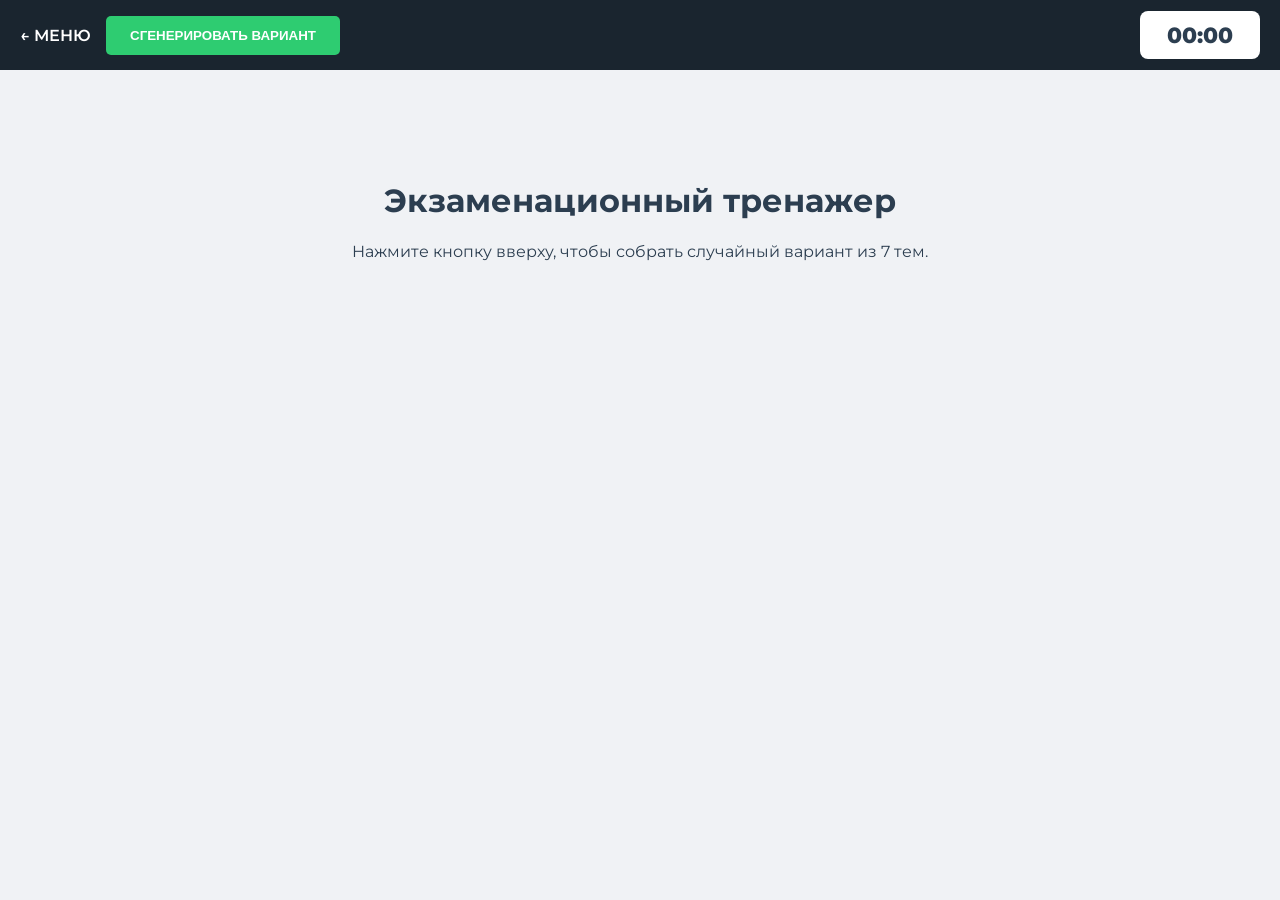
==== practice.html @ 95d21c12 "Add files via upload 1111" ====
<!DOCTYPE html>
<html lang="ru">
<head>
    <meta charset="UTF-8">
    <meta name="viewport" content="width=device-width, initial-scale=1.0">
    <title>Practice Mode - Полный вариант</title>
    <link href="https://fonts.googleapis.com/css2?family=Montserrat:wght@400;600;700;800&display=swap" rel="stylesheet">
    <style>
        :root {
            --header-bg: #1a252f;
            --bg-color: #f0f2f5;
            --accent: #3498db;
            --green: #2ecc71;
            --red: #e74c3c;
        }

        body {
            font-family: 'Montserrat', sans-serif;
            background-color: var(--bg-color);
            margin: 0;
            padding-top: 80px;
            color: #2c3e50;
        }

        .page-header {
            background-color: var(--header-bg);
            padding: 0 20px;
            display: flex;
            justify-content: space-between;
            align-items: center;
            position: fixed;
            top: 0;
            left: 0;
            right: 0;
            height: 70px;
            z-index: 1000;
        }

        .gen-btn {
            background-color: var(--green);
            color: white;
            border: none;
            padding: 12px 24px;
            border-radius: 5px;
            font-weight: 800;
            cursor: pointer;
            text-transform: uppercase;
            transition: 0.3s;
        }
        .gen-btn:hover { background-color: #27ae60; transform: scale(1.05); }

        .timer-display {
            background: white;
            padding: 10px 20px;
            border-radius: 8px;
            font-weight: 800;
            font-size: 1.4rem;
            min-width: 80px;
            text-align: center;
        }

        .container { max-width: 900px; margin: 0 auto 50px; padding: 0 20px; }

        .task-card {
            background: white;
            border-radius: 12px;
            padding: 30px;
            margin-bottom: 30px;
            box-shadow: 0 4px 15px rgba(0,0,0,0.05);
            display: none;
        }

        .show { display: block !important; }

        h2 { border-left: 5px solid var(--accent); padding-left: 15px; margin-top: 0; }
        .instruction { font-weight: 600; color: #7f8c8d; margin-bottom: 15px; }
        
        .content-box { line-height: 1.7; font-size: 1.05rem; }
        
        img { max-width: 100%; border-radius: 8px; margin: 15px 0; border: 1px solid #ddd; }
        
        .dual-img { display: flex; gap: 15px; margin: 15px 0; }
        .dual-img img { width: 50%; height: 250px; object-fit: cover; }

        .controls { display: flex; gap: 10px; margin-top: 15px; }
        .btn-s { padding: 8px 15px; border: none; border-radius: 4px; cursor: pointer; font-weight: 600; color: white; }
        .btn-blue { background: var(--accent); }
        .btn-grey { background: #95a5a6; }

        .answer-area {
            display: none;
            margin-top: 15px;
            padding: 15px;
            background: #f9f9f9;
            border-left: 4px solid var(--green);
            font-size: 0.95rem;
        }

        .welcome { text-align: center; padding: 80px 0; }
    </style>
</head>
<body>

    <header class="page-header">
        <div style="display: flex; gap: 15px; align-items: center;">
            <a href="index.html" style="color: white; text-decoration: none; font-weight: 600;">← МЕНЮ</a>
            <button class="gen-btn" onclick="generateVariant()">Сгенерировать вариант</button>
        </div>
        <div class="timer-display" id="timer">00:00</div>
    </header>

    <div class="container">
        
        <div id="welcome" class="welcome">
            <h1>Экзаменационный тренажер</h1>
            <p>Нажмите кнопку вверху, чтобы собрать случайный вариант из 7 тем.</p>
        </div>

        <div id="t1" class="task-card">
            <h2>Task 1. Reading aloud</h2>
            <div class="instruction">Read the text aloud (1.5 min preparation).</div>
            <div id="t1-text" class="content-box"></div>
            <div class="controls">
                <button class="btn-s btn-blue" onclick="startTimer(90)">1:30</button>
            </div>
        </div>

        <div id="t2" class="task-card">
            <h2>Task 2. Direct Questions</h2>
            <div class="content-box">
                <img id="t2-img" src="" alt="Advertisement">
                <p id="t2-instr"></p>
                <ul id="t2-points"></ul>
            </div>
            <div class="controls">
                <button class="btn-s btn-blue" onclick="startTimer(90)">1:30</button>
                <button class="btn-s btn-grey" onclick="toggleAns('t2-ans')">Ответы</button>
            </div>
            <div id="t2-ans" class="answer-area"></div>
        </div>

        <div id="t3" class="task-card">
            <h2>Task 3. Interview</h2>
            <div class="content-box">
                <p>Answer 5 questions based on the topic.</p>
                <audio id="t3-audio" controls src=""></audio>
            </div>
            <div class="controls">
                <button class="btn-s btn-grey" onclick="toggleAns('t3-ans')">Скрипт и Ответы</button>
            </div>
            <div id="t3-ans" class="answer-area"></div>
        </div>

        <div id="t4" class="task-card">
            <h2>Task 4. Speaking Project</h2>
            <div class="instruction" id="t4-theme"></div>
            <div class="dual-img">
                <img id="t4-img1" src="" alt="Photo 1">
                <img id="t4-img2" src="" alt="Photo 2">
            </div>
            <div id="t4-task" class="content-box"></div>
            <div class="controls">
                <button class="btn-s btn-blue" onclick="startTimer(150)">2:30</button>
            </div>
        </div>

    </div>

    <script>
        const topics = {
            1: {
                title: "Sightseeing in Russia",
                t1: "Russia is famous for its historical routes, and the Golden Ring is perhaps the most celebrated one. This ring of ancient cities north-east of Moscow offers a unique glimpse into the country's medieval past. Each city, like Suzdal or Vladimir, features stunning white-stone churches and golden-domed cathedrals that date back centuries. These locations are not just open-air museums; they are living parts of Russian history where traditional crafts are still practiced. Tourists can enjoy the quiet atmosphere of the countryside while admiring the intricate architecture. Visiting the Golden Ring is a perfect way to escape the busy life of the capital and learn about the roots of Russian culture. Today, these cities are protected as World Heritage sites, ensuring that their beauty and historical significance will be preserved for future generations of travelers from all over the world.",
                t2: ["duration of the tour", "transport", "group size", "discounts for students"],
                t2a: "1. How long does the tour last? / 2. What kind of transport is provided? / 3. What is the group size? / 4. Are there any discounts for students?",
                t3: "1. Region? (Oryol, famous for writer Turgenev) <br> 2. Popular places? (Moscow, SPb, Baikal) <br> 3. Historical landmarks? (Local parks/museums) <br> 4. Abroad vs Russia? (Different cultures, climate) <br> 5. Advice? (Weather, basic phrases)",
                t4: "The Red Square vs Lake Baikal."
            },
            2: {
                title: "Famous People of Russia",
                t1: "Alexander Pushkin is widely considered the greatest Russian poet and the founder of modern Russian literature. Born in 1799, he revolutionized the Russian language by mixing the formal grammar of the time with the natural speech of the people. His works, including 'Eugene Onegin' and numerous fairy tales, are studied by every schoolchild in the country. Pushkin’s influence is so great that his birthday is now celebrated as Russian Language Day. He had a remarkable ability to express deep human emotions through simple yet beautiful verses. Although his life was tragically short, he left behind a massive literary heritage that continues to inspire writers and artists worldwide. To Russians, Pushkin is more than just a writer; he is a symbol of national pride and cultural identity.",
                t2: ["location of the exhibition", "opening hours", "entrance fee", "audio guide availability"],
                t2a: "1. Where is the exhibition located? / 2. Opening hours? / 3. Entrance fee? / 4. Is an audio guide available?",
                t3: "1. Most famous person? (Turgenev) <br> 2. Scientist? (Mendeleev) <br> 3. Athletes? (Figure skaters) <br> 4. Easy to be famous? (Stressful, social media) <br> 5. Your field? (Linguistics/Education)",
                t4: "Pushkin (Writer) vs Gagarin (Explorer)."
            },
            3: {
                title: "Russian Holidays and Traditions",
                t1: "Maslenitsa is one of the oldest and most cheerful Russian traditions, marking the end of winter and the arrival of spring. This holiday lasts for a whole week and is filled with various activities, such as sledding and outdoor festivals. The most important symbol of Maslenitsa is the pancake, or 'blin,' which represents the sun because of its round shape and golden color. People cook and eat large quantities of pancakes with different fillings, inviting friends and relatives to join the feast. The week ends with the burning of a straw figure, which symbolizes the departure of the cold season. It is a time for forgiveness and joy before the beginning of the Great Lent. Even today, Maslenitsa remains a popular celebration that brings families and communities together across the country.",
                t2: ["special menu", "table reservation", "entertainment program", "price for one person"],
                t2a: "1. Do you have a special menu? / 2. Can I make a table reservation? / 3. What is the entertainment program? / 4. What is the price for one person?",
                t3: "1. Important holiday? (New Year) <br> 2. Maslenitsa celebrate? (Pancakes, bonfire) <br> 3. Traditional food? (Olivier, Shuba, pies) <br> 4. Why roots? (Belonging, ancestors) <br> 5. New holiday? (Psychology Day)",
                t4: "Maslenitsa (Outdoor) vs Family feast (Home)."
            },
            4: {
                title: "Nature and Environmental Issues",
                t1: "Russia possesses the largest forest reserves in the world, often referred to as the 'lungs of Europe.' These vast territories of taiga play a crucial role in regulating the global climate by absorbing carbon dioxide. However, these forests face several environmental threats, including illegal logging and forest fires during the hot summer months. Protecting this natural wealth has become a top priority for the government and various environmental organizations. New laws have been introduced to ensure sustainable forest management and to restore areas damaged by fires. Public awareness campaigns also encourage citizens to behave responsibly when spending time in nature. Preserving the forests is not only important for the economy but also for protecting the habitats of endangered animals like the Siberian tiger.",
                t2: ["meeting point", "equipment provided", "duration of the event", "age restrictions"],
                t2a: "1. Where is the meeting point? / 2. Is equipment provided? / 3. How long does the event last? / 4. Any age restrictions?",
                t3: "1. Climate? (Temperate continental) <br> 2. Town problems? (Pollution, litter) <br> 3. Your family? (Save water/electricity) <br> 4. Ecology in schools? (Yes, responsibility) <br> 5. Friends eco-style? (Sorting trash)",
                t4: "Beautiful landscape vs Pollution/Litter."
            },
            5: {
                title: "Life in the City and Countryside",
                t1: "Living in a large Russian city like Moscow or Novosibirsk offers many advantages but also presents certain challenges. On the one hand, urban residents have access to the best educational institutions, modern healthcare, and a wide variety of cultural events. The public transport system, including the famous metro, allows people to move quickly between different districts. On the other hand, the fast pace of life and constant noise can be quite stressful. Many city dwellers suffer from air pollution and a lack of green spaces near their homes. Despite these drawbacks, young people continue to move to big cities in search of career opportunities and a vibrant social life. Urban planning is now focusing on creating more parks and pedestrian zones to make city life more comfortable for everyone.",
                t2: ["distance from the city", "number of rooms", "local facilities", "monthly rent"],
                t2a: "1. Distance from the city? / 2. Number of rooms? / 3. Local facilities? / 4. Monthly rent?",
                t3: "1. Prefer where? (Big city) <br> 2. Metropolis disadvantages? (Traffic, noise) <br> 3. Young move why? (Education, jobs) <br> 4. Benefits countryside? (Fresh air, no gadgets) <br> 5. Changes? (Digital services, transport)",
                t4: "Moscow City (Skyscrapers) vs Village house."
            },
            6: {
                title: "Science and Space Exploration",
                t1: "The history of space exploration changed forever on April 12, 1961, when Yuri Gagarin became the first human to travel into outer space. His spacecraft, Vostok 1, completed a single orbit around the Earth, lasting only 108 minutes. This historic mission proved that humans could survive in weightlessness and paved the way for future lunar missions and space stations. Gagarin’s courage and his famous smile made him an international hero and a symbol of scientific progress. Since then, Russia has continued to play a leading role in space research, developing reliable rockets and maintaining the International Space Station. Every year, Cosmonautics Day is celebrated to honor the scientists and pilots who made space travel possible. The legacy of these pioneers continues to inspire new generations to look at the stars and dream of new discoveries.",
                t2: ["online booking", "ticket price", "film duration", "photography permission"],
                t2a: "1. Online booking available? / 2. Ticket price? / 3. Film duration? / 4. Photography allowed?",
                t3: "1. First man? (Gagarin, 1961) <br> 2. Space news? (Yes, mystery) <br> 3. Discovery? (Radio, Popov) <br> 4. Gov money why? (Technologies, prestige) <br> 5. Tourist? (Dangerous but incredible)",
                t4: "Laboratory (Science) vs Rocket launch (Space)."
            },
            7: {
                title: "Schooling in Russia",
                t1: "The school system in Russia is designed to provide students with a broad and solid foundation in various academic disciplines. Primary education begins at the age of six or seven and lasts for four years, followed by middle and senior school. The curriculum includes a wide range of subjects, from mathematics and literature to foreign languages and computer science. One of the unique features of Russian schools is the emphasis on classical literature, which helps students develop critical thinking and cultural awareness. At the end of their studies, students must take the Unified State Exam to enter universities. Recent reforms have introduced digital technologies into classrooms, allowing for more interactive and personalized learning. Despite these changes, the traditional role of the teacher as a mentor remains highly respected in Russian society.",
                t2: ["placement test", "number of students in a group", "course duration", "evening classes"],
                t2a: "1. Is a placement test required? / 2. How many students in a group? / 3. Course duration? / 4. Are there evening classes?",
                t3: "1. Favourite subject? (English/Social) <br> 2. Breaks? (Chat, phone, snack) <br> 3. Real life? (Discipline, knowledge) <br> 4. EGE opinion? (Stressful, fair) <br> 5. After graduate? (University, degree)",
                t4: "Traditional classroom vs Online learning."
            }
        };

        function generateVariant() {
            document.getElementById('welcome').style.display = 'none';
            document.querySelectorAll('.task-card').forEach(c => c.classList.add('show'));
            document.querySelectorAll('.answer-area').forEach(a => a.classList.remove('show'));

            // Независимый рандом для каждого задания
            const r1 = Math.floor(Math.random() * 7) + 1;
            const r2 = Math.floor(Math.random() * 7) + 1;
            const r3 = Math.floor(Math.random() * 7) + 1;
            const r4 = Math.floor(Math.random() * 7) + 1;

            // Заполнение Задания 1
            document.getElementById('t1-text').innerText = topics[r1].t1;

            // Заполнение Задания 2
            document.getElementById('t2-img').src = `images/ts2/${r2}.jpg`;
            document.getElementById('t2-instr').innerText = `You are considering... (${topics[r2].title}). Ask 4 questions:`;
            const t2List = document.getElementById('t2-points');
            t2List.innerHTML = "";
            topics[r2].t2.forEach(p => t2List.innerHTML += `<li>${p}</li>`);
            document.getElementById('t2-ans').innerText = topics[r2].t2a;

            // Заполнение Задания 3
            document.getElementById('t3-audio').src = `images/ts3/${r3}.mp3`;
            document.getElementById('t3-ans').innerHTML = topics[r3].t3;

            // Заполнение Задания 4 (Логика имен файлов: Тема 1 -> 2.jpg и 3.jpg)
            const imgStart = r4 * 2; 
            document.getElementById('t4-theme').innerText = "Project Theme: " + topics[r4].title;
            document.getElementById('t4-img1').src = `images/ts4/${imgStart}.jpg`;
            document.getElementById('t4-img2').src = `images/ts4/${imgStart + 1}.jpg`;
            document.getElementById('t4-task').innerHTML = `<p><b>Describe:</b> ${topics[r4].t4}</p>
                <ul><li>Give brief description + differences</li><li>Advantages/Disadvantages (1-2)</li><li>Your opinion/preference</li></ul>`;

            window.scrollTo(0, 0);
        }

        let timerInt;
        function startTimer(sec) {
            clearInterval(timerInt);
            let time = sec;
            const disp = document.getElementById('timer');
            timerInt = setInterval(() => {
                let m = Math.floor(time / 60);
                let s = time % 60;
                disp.innerText = `${m}:${s < 10 ? '0' : ''}${s}`;
                if (time <= 0) { clearInterval(timerInt); alert("Время вышло!"); }
                time--;
            }, 1000);
        }

        function toggleAns(id) { document.getElementById(id).classList.toggle('show'); }
    </script>
</body>
</html>
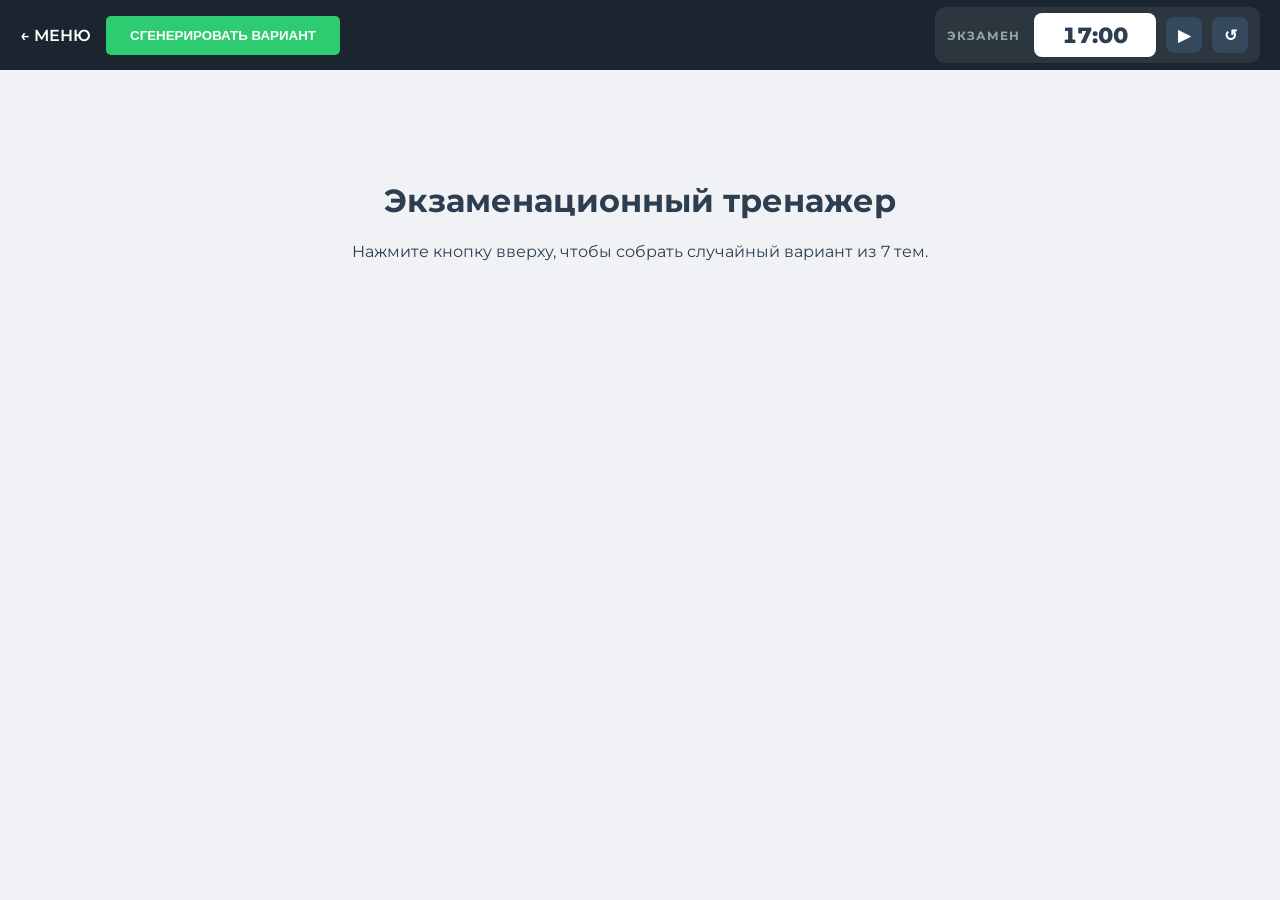
==== commit bad9f0bd: "practice.html" ====
--- a/practice.html
+++ b/practice.html
@@ -49,15 +49,69 @@
         }
         .gen-btn:hover { background-color: #27ae60; transform: scale(1.05); }
 
+        /* Экзаменационный таймер 17 минут */
+        .exam-timer {
+            display: flex;
+            align-items: center;
+            gap: 10px;
+            background: rgba(255,255,255,0.08);
+            padding: 6px 12px;
+            border-radius: 10px;
+        }
+        .exam-label {
+            color: #95a5a6;
+            font-size: 0.75rem;
+            font-weight: 700;
+            letter-spacing: 1px;
+            text-transform: uppercase;
+            margin-right: 4px;
+        }
         .timer-display {
             background: white;
-            padding: 10px 20px;
+            padding: 8px 16px;
             border-radius: 8px;
             font-weight: 800;
             font-size: 1.4rem;
-            min-width: 80px;
+            min-width: 90px;
             text-align: center;
-        }
+            font-variant-numeric: tabular-nums;
+            transition: color 0.3s;
+        }
+        .timer-ctrl {
+            background: #34495e;
+            color: white;
+            border: none;
+            width: 36px;
+            height: 36px;
+            border-radius: 8px;
+            font-size: 1rem;
+            font-weight: 700;
+            cursor: pointer;
+            transition: 0.2s;
+            display: flex;
+            align-items: center;
+            justify-content: center;
+        }
+        .timer-ctrl:hover { background: var(--accent); }
+        .timer-ctrl.reset:hover { background: var(--red); }
+
+        /* Мини-таймер задания (плавающий) */
+        .mini-timer {
+            position: fixed;
+            bottom: 20px;
+            right: 20px;
+            background: white;
+            padding: 14px 24px;
+            border-radius: 12px;
+            font-weight: 800;
+            font-size: 1.4rem;
+            box-shadow: 0 6px 20px rgba(0,0,0,0.15);
+            font-variant-numeric: tabular-nums;
+            display: none;
+            z-index: 1100;
+            border-left: 5px solid var(--accent);
+        }
+        .mini-timer.show { display: block; }
 
         .container { max-width: 900px; margin: 0 auto 50px; padding: 0 20px; }
 
@@ -97,6 +151,12 @@
         }
 
         .welcome { text-align: center; padding: 80px 0; }
+
+        @media (max-width: 640px) {
+            .exam-label { display: none; }
+            .timer-display { font-size: 1.1rem; min-width: 70px; padding: 6px 10px; }
+            .gen-btn { padding: 10px 12px; font-size: 0.75rem; }
+        }
     </style>
 </head>
 <body>
@@ -106,7 +166,13 @@
             <a href="index.html" style="color: white; text-decoration: none; font-weight: 600;">← МЕНЮ</a>
             <button class="gen-btn" onclick="generateVariant()">Сгенерировать вариант</button>
         </div>
-        <div class="timer-display" id="timer">00:00</div>
+
+        <div class="exam-timer">
+            <span class="exam-label">Экзамен</span>
+            <span class="timer-display" id="examTimer">17:00</span>
+            <button class="timer-ctrl" id="examStartBtn" onclick="examToggle()" title="Пуск / Пауза">▶</button>
+            <button class="timer-ctrl reset" onclick="examReset()" title="Сброс">↺</button>
+        </div>
     </header>
 
     <div class="container">
@@ -165,6 +231,9 @@
         </div>
 
     </div>
+
+    <!-- Плавающий мини-таймер для отдельных заданий -->
+    <div id="miniTimer" class="mini-timer">0:00</div>
 
     <script>
         const topics = {
@@ -226,21 +295,66 @@
             }
         };
 
+        /* ========== ЭКЗАМЕНАЦИОННЫЙ ТАЙМЕР 17 МИНУТ ========== */
+        const EXAM_TOTAL = 17 * 60; // 1020 секунд
+        let examTime = EXAM_TOTAL;
+        let examInt = null;
+        let examRunning = false;
+
+        function renderExam() {
+            const el = document.getElementById('examTimer');
+            const m = Math.floor(examTime / 60);
+            const s = examTime % 60;
+            el.innerText = `${m}:${s < 10 ? '0' : ''}${s}`;
+            if (examTime <= 60) el.style.color = '#e74c3c';
+            else if (examTime <= 300) el.style.color = '#e67e22';
+            else el.style.color = '#2c3e50';
+        }
+
+        function examToggle() {
+            const btn = document.getElementById('examStartBtn');
+            if (examRunning) {
+                clearInterval(examInt);
+                examRunning = false;
+                btn.innerText = '▶';
+                return;
+            }
+            if (examTime <= 0) return;
+            examRunning = true;
+            btn.innerText = '⏸';
+            examInt = setInterval(() => {
+                examTime--;
+                renderExam();
+                if (examTime <= 0) {
+                    clearInterval(examInt);
+                    examRunning = false;
+                    btn.innerText = '▶';
+                    alert("⏰ Экзамен завершён! Время вышло.");
+                }
+            }, 1000);
+        }
+
+        function examReset() {
+            clearInterval(examInt);
+            examRunning = false;
+            examTime = EXAM_TOTAL;
+            document.getElementById('examStartBtn').innerText = '▶';
+            renderExam();
+        }
+
+        /* ========== ГЕНЕРАЦИЯ ВАРИАНТА ========== */
         function generateVariant() {
             document.getElementById('welcome').style.display = 'none';
             document.querySelectorAll('.task-card').forEach(c => c.classList.add('show'));
             document.querySelectorAll('.answer-area').forEach(a => a.classList.remove('show'));
 
-            // Независимый рандом для каждого задания
             const r1 = Math.floor(Math.random() * 7) + 1;
             const r2 = Math.floor(Math.random() * 7) + 1;
             const r3 = Math.floor(Math.random() * 7) + 1;
             const r4 = Math.floor(Math.random() * 7) + 1;
 
-            // Заполнение Задания 1
             document.getElementById('t1-text').innerText = topics[r1].t1;
 
-            // Заполнение Задания 2
             document.getElementById('t2-img').src = `images/ts2/${r2}.jpg`;
             document.getElementById('t2-instr').innerText = `You are considering... (${topics[r2].title}). Ask 4 questions:`;
             const t2List = document.getElementById('t2-points');
@@ -248,11 +362,9 @@
             topics[r2].t2.forEach(p => t2List.innerHTML += `<li>${p}</li>`);
             document.getElementById('t2-ans').innerText = topics[r2].t2a;
 
-            // Заполнение Задания 3
             document.getElementById('t3-audio').src = `images/ts3/${r3}.mp3`;
             document.getElementById('t3-ans').innerHTML = topics[r3].t3;
 
-            // Заполнение Задания 4 (Логика имен файлов: Тема 1 -> 2.jpg и 3.jpg)
             const imgStart = r4 * 2; 
             document.getElementById('t4-theme').innerText = "Project Theme: " + topics[r4].title;
             document.getElementById('t4-img1').src = `images/ts4/${imgStart}.jpg`;
@@ -263,21 +375,39 @@
             window.scrollTo(0, 0);
         }
 
-        let timerInt;
+        /* ========== МИНИ-ТАЙМЕР ДЛЯ ОТДЕЛЬНЫХ ЗАДАНИЙ ========== */
+        let miniInt = null;
         function startTimer(sec) {
-            clearInterval(timerInt);
+            clearInterval(miniInt);
             let time = sec;
-            const disp = document.getElementById('timer');
-            timerInt = setInterval(() => {
-                let m = Math.floor(time / 60);
-                let s = time % 60;
-                disp.innerText = `${m}:${s < 10 ? '0' : ''}${s}`;
-                if (time <= 0) { clearInterval(timerInt); alert("Время вышло!"); }
+            const box = document.getElementById('miniTimer');
+            box.classList.add('show');
+            box.style.color = '#2c3e50';
+            box.style.borderLeftColor = '#3498db';
+
+            const render = () => {
+                const m = Math.floor(time / 60);
+                const s = time % 60;
+                box.innerText = `${m}:${s < 10 ? '0' : ''}${s}`;
+            };
+            render();
+
+            miniInt = setInterval(() => {
                 time--;
+                render();
+                if (time <= 0) {
+                    clearInterval(miniInt);
+                    box.style.color = '#e74c3c';
+                    box.style.borderLeftColor = '#e74c3c';
+                    alert("Время задания вышло!");
+                }
             }, 1000);
         }
 
         function toggleAns(id) { document.getElementById(id).classList.toggle('show'); }
+
+        // Первичная отрисовка экзаменационного таймера
+        renderExam();
     </script>
 </body>
-</html>+</html>
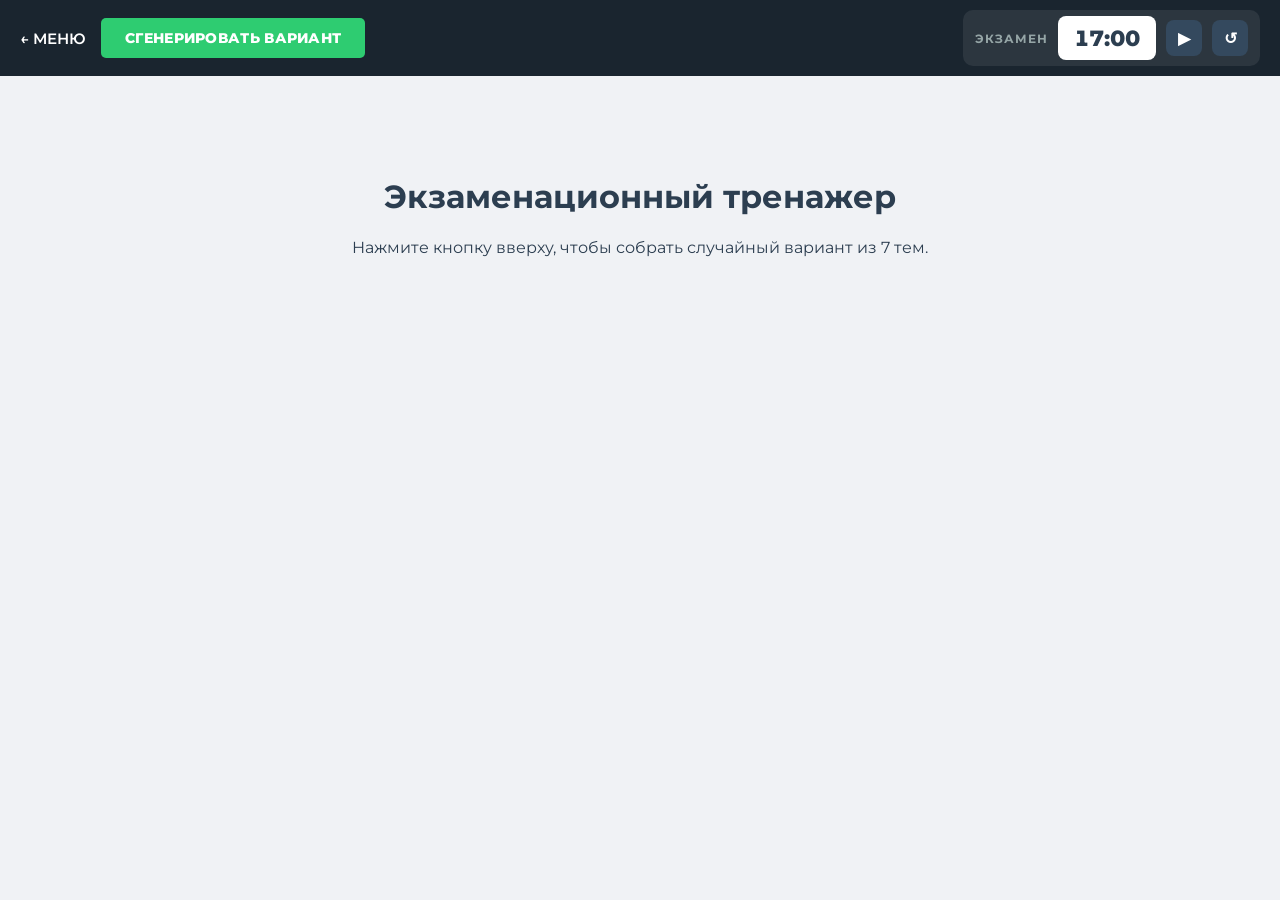
==== commit 2a94de0f: "practice.html" ====
--- a/practice.html
+++ b/practice.html
@@ -2,7 +2,8 @@
 <html lang="ru">
 <head>
     <meta charset="UTF-8">
-    <meta name="viewport" content="width=device-width, initial-scale=1.0">
+    <meta name="viewport" content="width=device-width, initial-scale=1.0, viewport-fit=cover">
+    <meta name="theme-color" content="#1a252f">
     <title>Practice Mode - Полный вариант</title>
     <link href="https://fonts.googleapis.com/css2?family=Montserrat:wght@400;600;700;800&display=swap" rel="stylesheet">
     <style>
@@ -14,27 +15,50 @@
             --red: #e74c3c;
         }
 
+        *, *::before, *::after { box-sizing: border-box; }
+
+        html {
+            -webkit-text-size-adjust: 100%;
+        }
+
         body {
             font-family: 'Montserrat', sans-serif;
             background-color: var(--bg-color);
             margin: 0;
-            padding-top: 80px;
             color: #2c3e50;
         }
 
+        /* ================= ШАПКА (sticky → сама подстраивает высоту) ================= */
         .page-header {
             background-color: var(--header-bg);
-            padding: 0 20px;
+            padding: 10px 20px;
             display: flex;
             justify-content: space-between;
             align-items: center;
-            position: fixed;
+            flex-wrap: wrap;
+            gap: 10px;
+            position: sticky;
             top: 0;
-            left: 0;
-            right: 0;
-            height: 70px;
+            min-height: 70px;
             z-index: 1000;
         }
+
+        .header-left {
+            display: flex;
+            align-items: center;
+            gap: 15px;
+            min-width: 0;
+        }
+
+        .menu-link {
+            color: #fff;
+            text-decoration: none;
+            font-weight: 600;
+            font-size: 0.95rem;
+            white-space: nowrap;
+            transition: opacity .2s;
+        }
+        .menu-link:hover { opacity: .7; }
 
         .gen-btn {
             background-color: var(--green);
@@ -42,12 +66,19 @@
             border: none;
             padding: 12px 24px;
             border-radius: 5px;
+            font-family: inherit;
             font-weight: 800;
+            font-size: 0.85rem;
+            letter-spacing: .3px;
             cursor: pointer;
             text-transform: uppercase;
+            white-space: nowrap;
             transition: 0.3s;
         }
         .gen-btn:hover { background-color: #27ae60; transform: scale(1.05); }
+        .gen-btn:active { transform: scale(0.97); }
+
+        .gen-short { display: none; }
 
         /* Экзаменационный таймер 17 минут */
         .exam-timer {
@@ -57,6 +88,8 @@
             background: rgba(255,255,255,0.08);
             padding: 6px 12px;
             border-radius: 10px;
+            margin-left: auto;
+            flex-shrink: 0;
         }
         .exam-label {
             color: #95a5a6;
@@ -64,7 +97,6 @@
             font-weight: 700;
             letter-spacing: 1px;
             text-transform: uppercase;
-            margin-right: 4px;
         }
         .timer-display {
             background: white;
@@ -83,6 +115,7 @@
             border: none;
             width: 36px;
             height: 36px;
+            flex-shrink: 0;
             border-radius: 8px;
             font-size: 1rem;
             font-weight: 700;
@@ -113,6 +146,7 @@
         }
         .mini-timer.show { display: block; }
 
+        /* ================= КОНТЕНТ ================= */
         .container { max-width: 900px; margin: 0 auto 50px; padding: 0 20px; }
 
         .task-card {
@@ -128,16 +162,18 @@
 
         h2 { border-left: 5px solid var(--accent); padding-left: 15px; margin-top: 0; }
         .instruction { font-weight: 600; color: #7f8c8d; margin-bottom: 15px; }
-        
+
         .content-box { line-height: 1.7; font-size: 1.05rem; }
-        
-        img { max-width: 100%; border-radius: 8px; margin: 15px 0; border: 1px solid #ddd; }
-        
+
+        img { max-width: 100%; height: auto; border-radius: 8px; margin: 15px 0; border: 1px solid #ddd; }
+
         .dual-img { display: flex; gap: 15px; margin: 15px 0; }
         .dual-img img { width: 50%; height: 250px; object-fit: cover; }
 
-        .controls { display: flex; gap: 10px; margin-top: 15px; }
-        .btn-s { padding: 8px 15px; border: none; border-radius: 4px; cursor: pointer; font-weight: 600; color: white; }
+        audio { width: 100%; max-width: 100%; }
+
+        .controls { display: flex; gap: 10px; margin-top: 15px; flex-wrap: wrap; }
+        .btn-s { padding: 8px 15px; border: none; border-radius: 4px; cursor: pointer; font-weight: 600; color: white; font-family: inherit; }
         .btn-blue { background: var(--accent); }
         .btn-grey { background: #95a5a6; }
 
@@ -148,35 +184,113 @@
             background: #f9f9f9;
             border-left: 4px solid var(--green);
             font-size: 0.95rem;
-        }
-
-        .welcome { text-align: center; padding: 80px 0; }
-
-        @media (max-width: 640px) {
+            line-height: 1.6;
+            word-wrap: break-word;
+        }
+
+        .welcome { text-align: center; padding: 80px 20px; }
+
+        /* ================= АДАПТИВ ================= */
+
+        /* Планшеты */
+        @media (max-width: 768px) {
+            .page-header { padding: 8px 14px; min-height: 62px; gap: 8px; }
+            .header-left { gap: 10px; }
+            .gen-btn { padding: 10px 16px; font-size: 0.75rem; }
+            .exam-timer { padding: 5px 10px; gap: 8px; }
             .exam-label { display: none; }
-            .timer-display { font-size: 1.1rem; min-width: 70px; padding: 6px 10px; }
-            .gen-btn { padding: 10px 12px; font-size: 0.75rem; }
+            .timer-display { font-size: 1.1rem; min-width: 74px; padding: 6px 12px; }
+            .timer-ctrl { width: 34px; height: 34px; font-size: 0.9rem; }
+
+            .container { padding: 0 14px; }
+            .task-card { padding: 24px 20px; }
+        }
+
+        /* Крупные телефоны */
+        @media (max-width: 560px) {
+            .page-header { padding: 8px 10px; gap: 6px; }
+            .header-left { gap: 8px; }
+            .menu-link { font-size: 0.85rem; }
+            .gen-btn { padding: 9px 12px; font-size: 0.7rem; letter-spacing: 0; }
+            .exam-timer { padding: 4px 8px; gap: 6px; border-radius: 8px; }
+            .timer-display { font-size: 1rem; min-width: 66px; padding: 6px 10px; }
+            .timer-ctrl { width: 32px; height: 32px; font-size: 0.85rem; border-radius: 7px; }
+
+            .container { padding: 0 10px; margin-bottom: 30px; }
+            .task-card { padding: 18px 16px; border-radius: 10px; margin-bottom: 20px; }
+            h2 { font-size: 1.15rem; padding-left: 12px; }
+            .instruction { font-size: 0.9rem; }
+            .content-box { font-size: 1rem; }
+
+            .dual-img { flex-direction: column; gap: 10px; }
+            .dual-img img { width: 100%; height: 200px; }
+
+            .controls { gap: 8px; }
+            .btn-s { flex: 1 1 auto; text-align: center; }
+
+            .welcome { padding: 50px 16px; }
+            .welcome h1 { font-size: 1.35rem; }
+            .welcome p { font-size: 0.95rem; }
+        }
+
+        /* Небольшие телефоны */
+        @media (max-width: 480px) {
+            .gen-full { display: none; }
+            .gen-short { display: inline; }
+
+            .page-header { padding: 8px; gap: 6px; min-height: 58px; }
+            .header-left { gap: 8px; }
+            .menu-link { font-size: 0.8rem; }
+            .gen-btn { padding: 8px 11px; font-size: 0.68rem; }
+            .exam-timer { padding: 4px 6px; gap: 5px; }
+            .timer-display { font-size: 0.95rem; min-width: 58px; padding: 5px 8px; }
+            .timer-ctrl { width: 30px; height: 30px; font-size: 0.8rem; }
+
+            .mini-timer {
+                bottom: 12px;
+                right: 12px;
+                padding: 10px 16px;
+                font-size: 1.15rem;
+                border-radius: 10px;
+                border-left-width: 4px;
+            }
+
+            .task-card { padding: 16px 14px; }
+            .dual-img img { height: 170px; }
+        }
+
+        /* Очень узкие экраны */
+        @media (max-width: 360px) {
+            .menu-link { font-size: 0.75rem; }
+            .gen-btn { padding: 7px 9px; font-size: 0.64rem; }
+            .timer-display { font-size: 0.9rem; min-width: 52px; padding: 5px 6px; }
+            .timer-ctrl { width: 28px; height: 28px; font-size: 0.75rem; }
+            .exam-timer { gap: 4px; padding: 3px 5px; }
+            h2 { font-size: 1.05rem; }
         }
     </style>
 </head>
 <body>
 
     <header class="page-header">
-        <div style="display: flex; gap: 15px; align-items: center;">
-            <a href="index.html" style="color: white; text-decoration: none; font-weight: 600;">← МЕНЮ</a>
-            <button class="gen-btn" onclick="generateVariant()">Сгенерировать вариант</button>
+        <div class="header-left">
+            <a href="index.html" class="menu-link">← <span class="menu-text">МЕНЮ</span></a>
+            <button class="gen-btn" onclick="generateVariant()">
+                <span class="gen-full">Сгенерировать вариант</span>
+                <span class="gen-short">Вариант</span>
+            </button>
         </div>
 
         <div class="exam-timer">
             <span class="exam-label">Экзамен</span>
             <span class="timer-display" id="examTimer">17:00</span>
-            <button class="timer-ctrl" id="examStartBtn" onclick="examToggle()" title="Пуск / Пауза">▶</button>
-            <button class="timer-ctrl reset" onclick="examReset()" title="Сброс">↺</button>
+            <button class="timer-ctrl" id="examStartBtn" onclick="examToggle()" title="Пуск / Пауза" aria-label="Пуск / Пауза">▶</button>
+            <button class="timer-ctrl reset" onclick="examReset()" title="Сброс" aria-label="Сброс">↺</button>
         </div>
     </header>
 
     <div class="container">
-        
+
         <div id="welcome" class="welcome">
             <h1>Экзаменационный тренажер</h1>
             <p>Нажмите кнопку вверху, чтобы собрать случайный вариант из 7 тем.</p>
@@ -365,7 +479,7 @@
             document.getElementById('t3-audio').src = `images/ts3/${r3}.mp3`;
             document.getElementById('t3-ans').innerHTML = topics[r3].t3;
 
-            const imgStart = r4 * 2; 
+            const imgStart = r4 * 2;
             document.getElementById('t4-theme').innerText = "Project Theme: " + topics[r4].title;
             document.getElementById('t4-img1').src = `images/ts4/${imgStart}.jpg`;
             document.getElementById('t4-img2').src = `images/ts4/${imgStart + 1}.jpg`;
